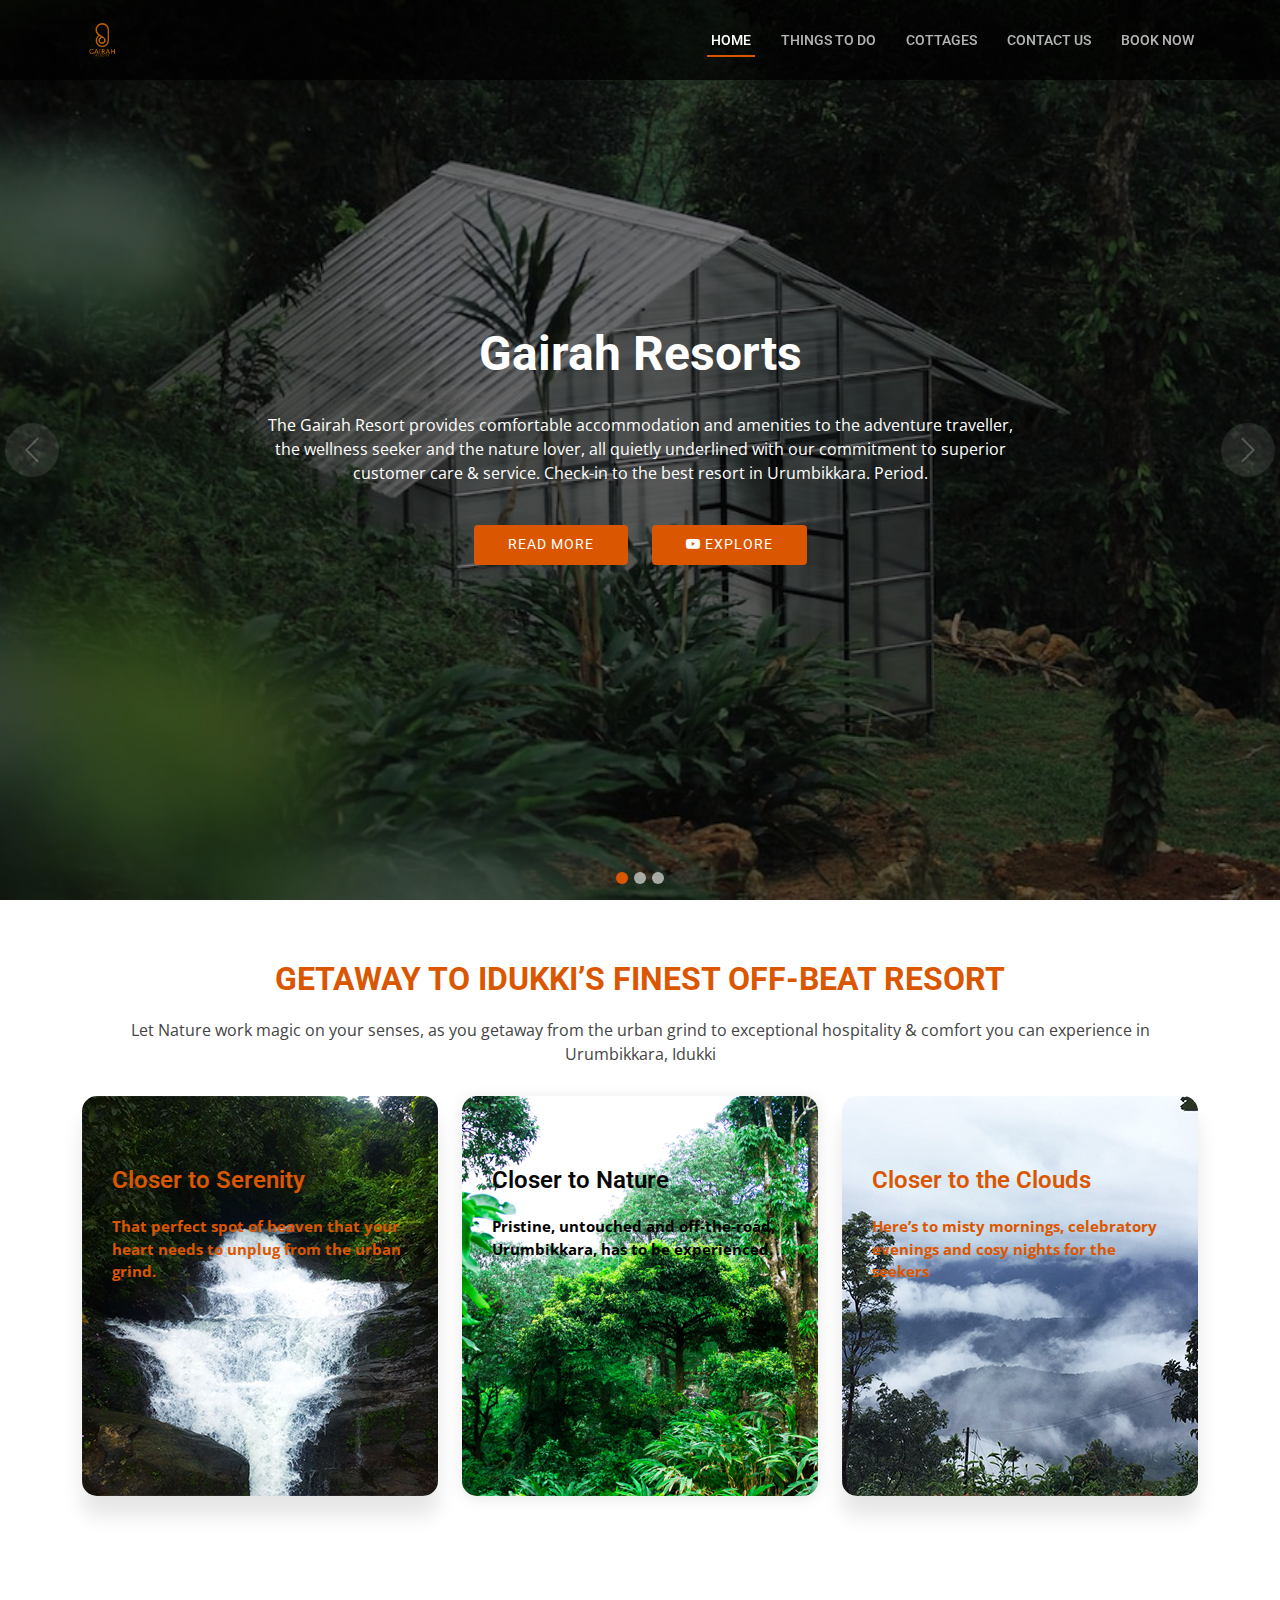
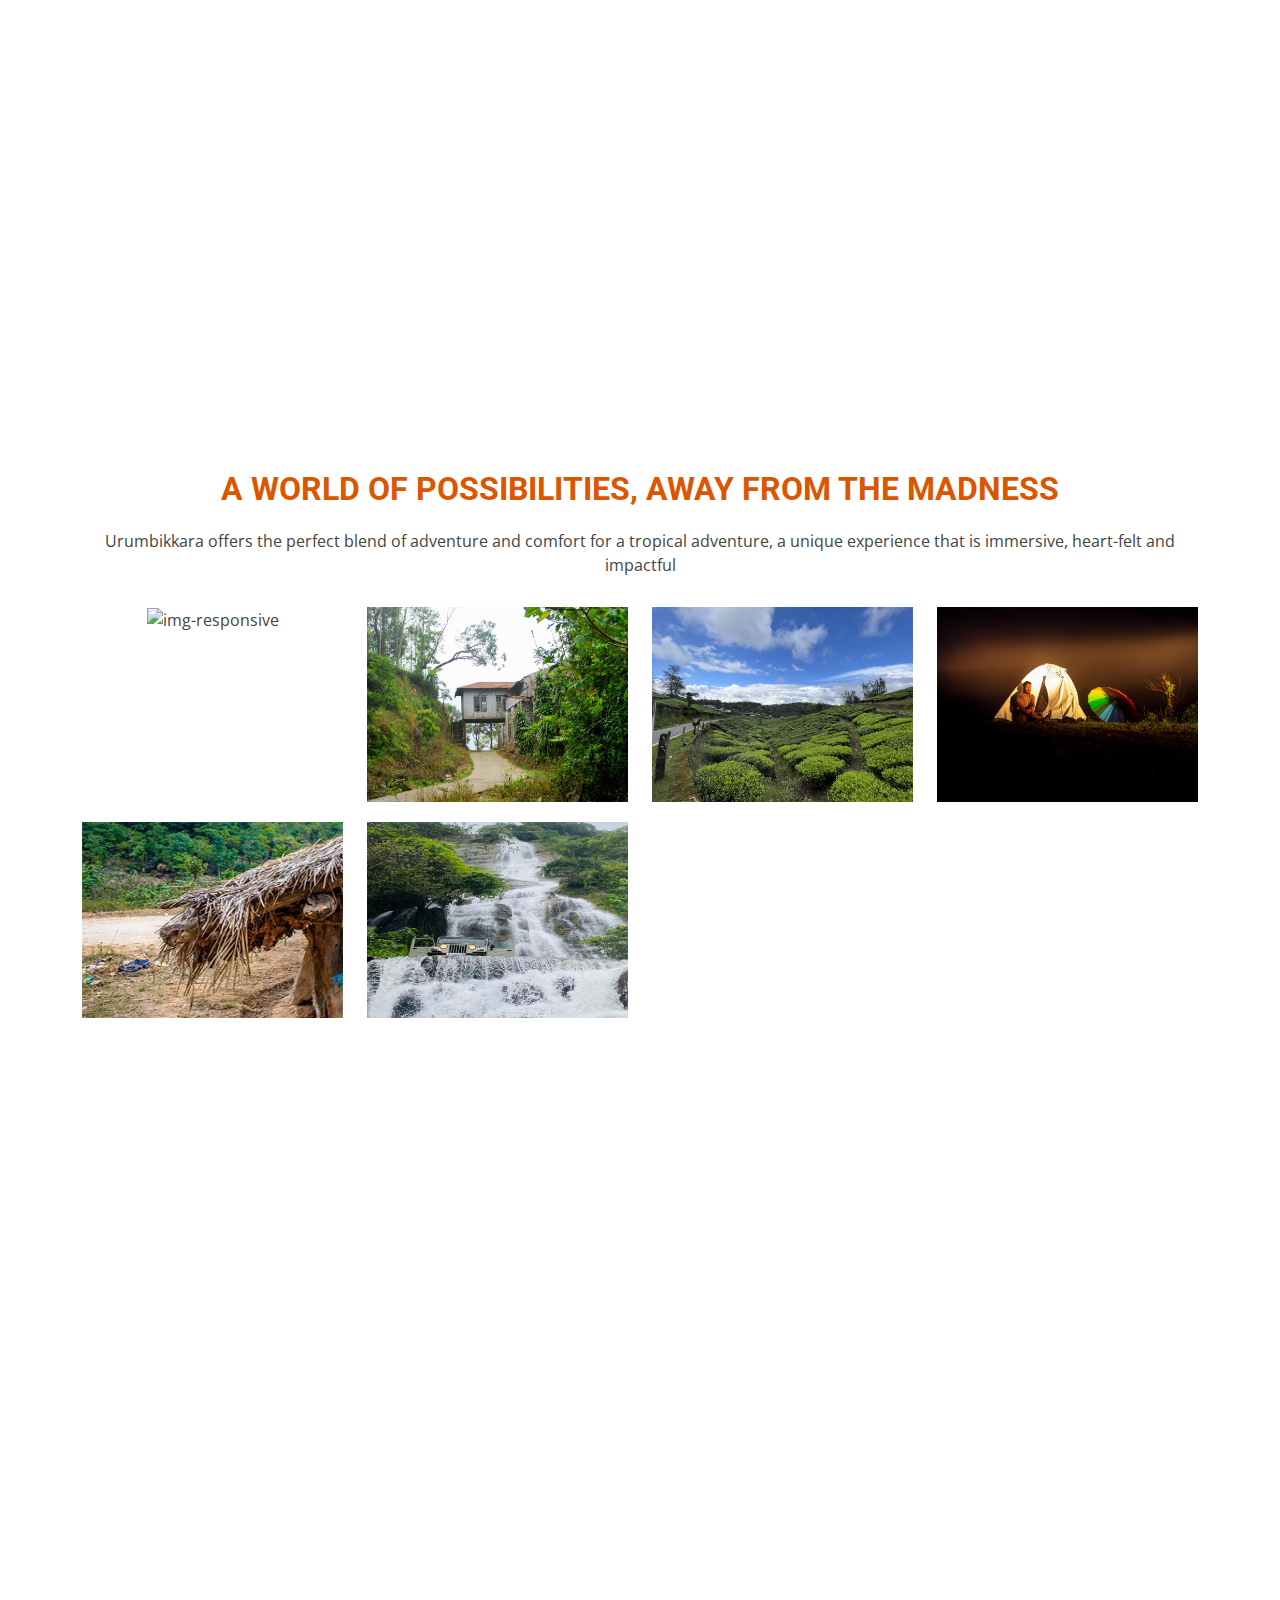
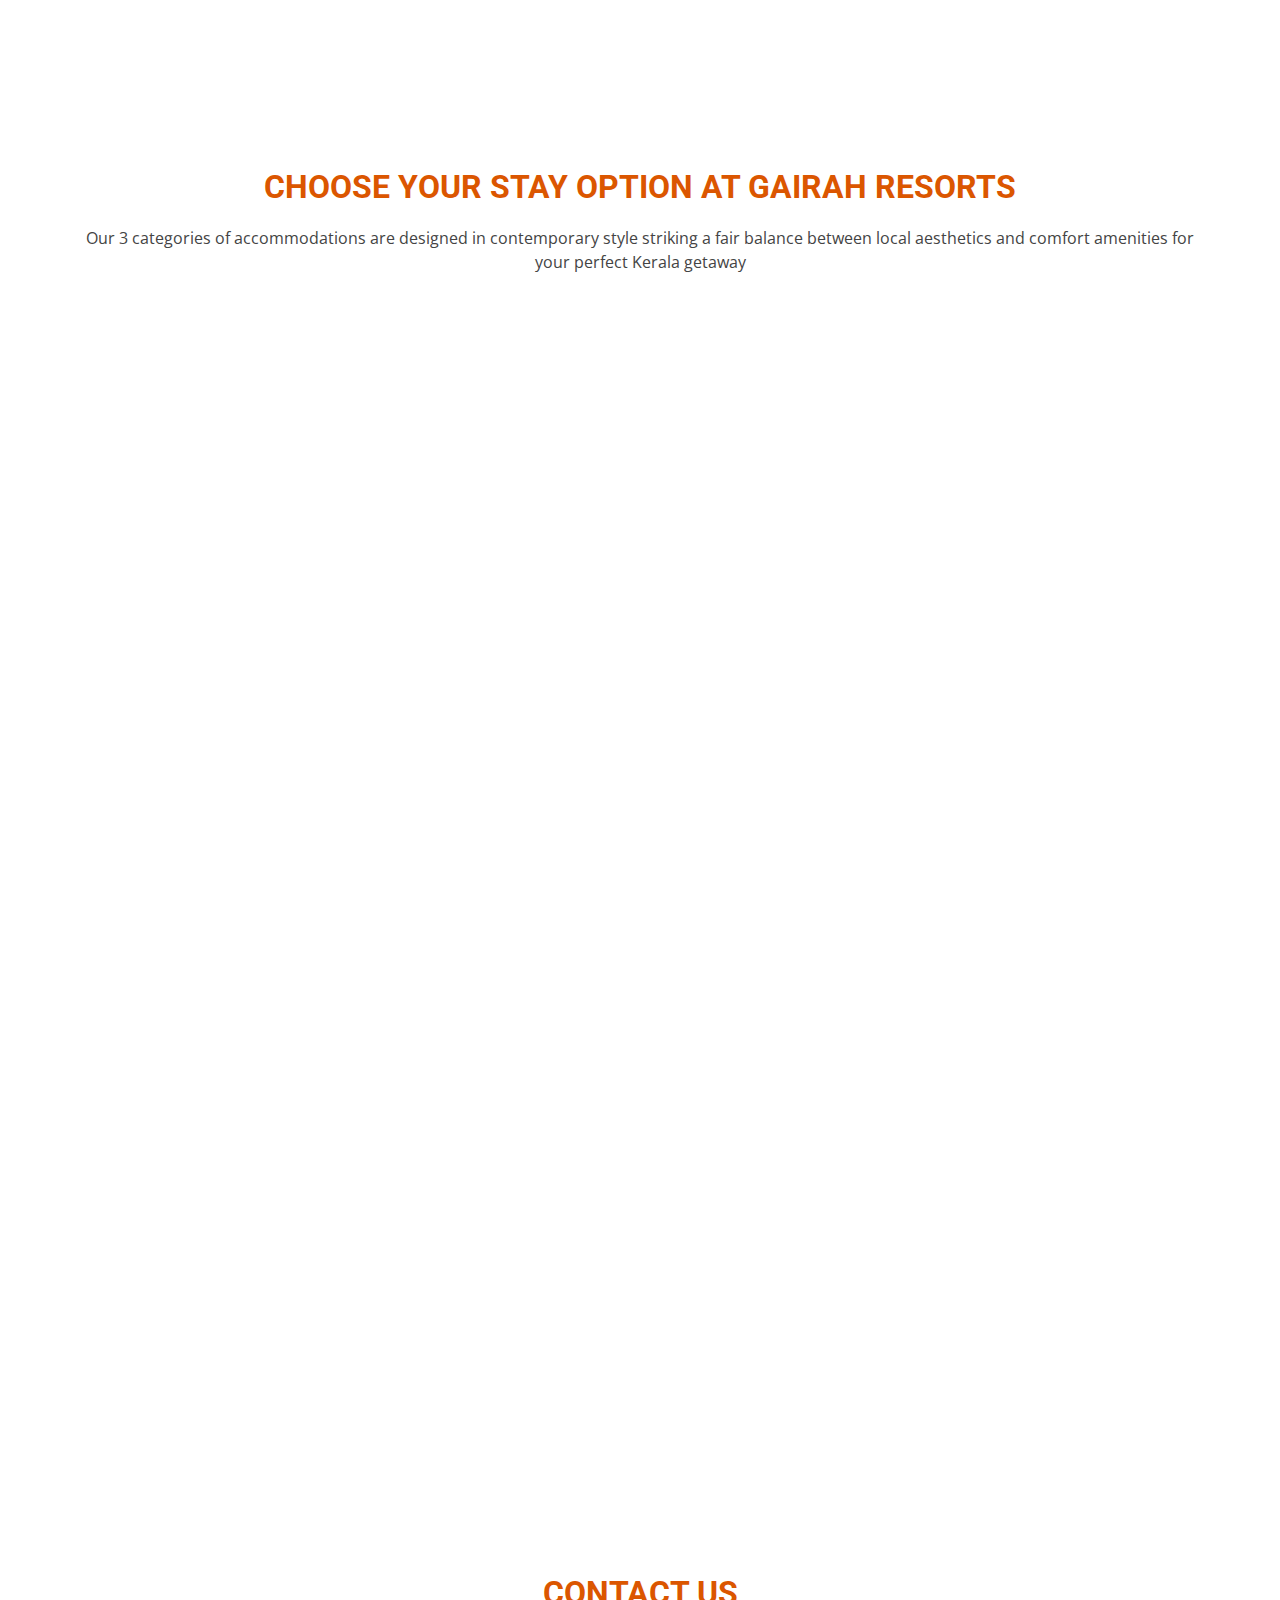
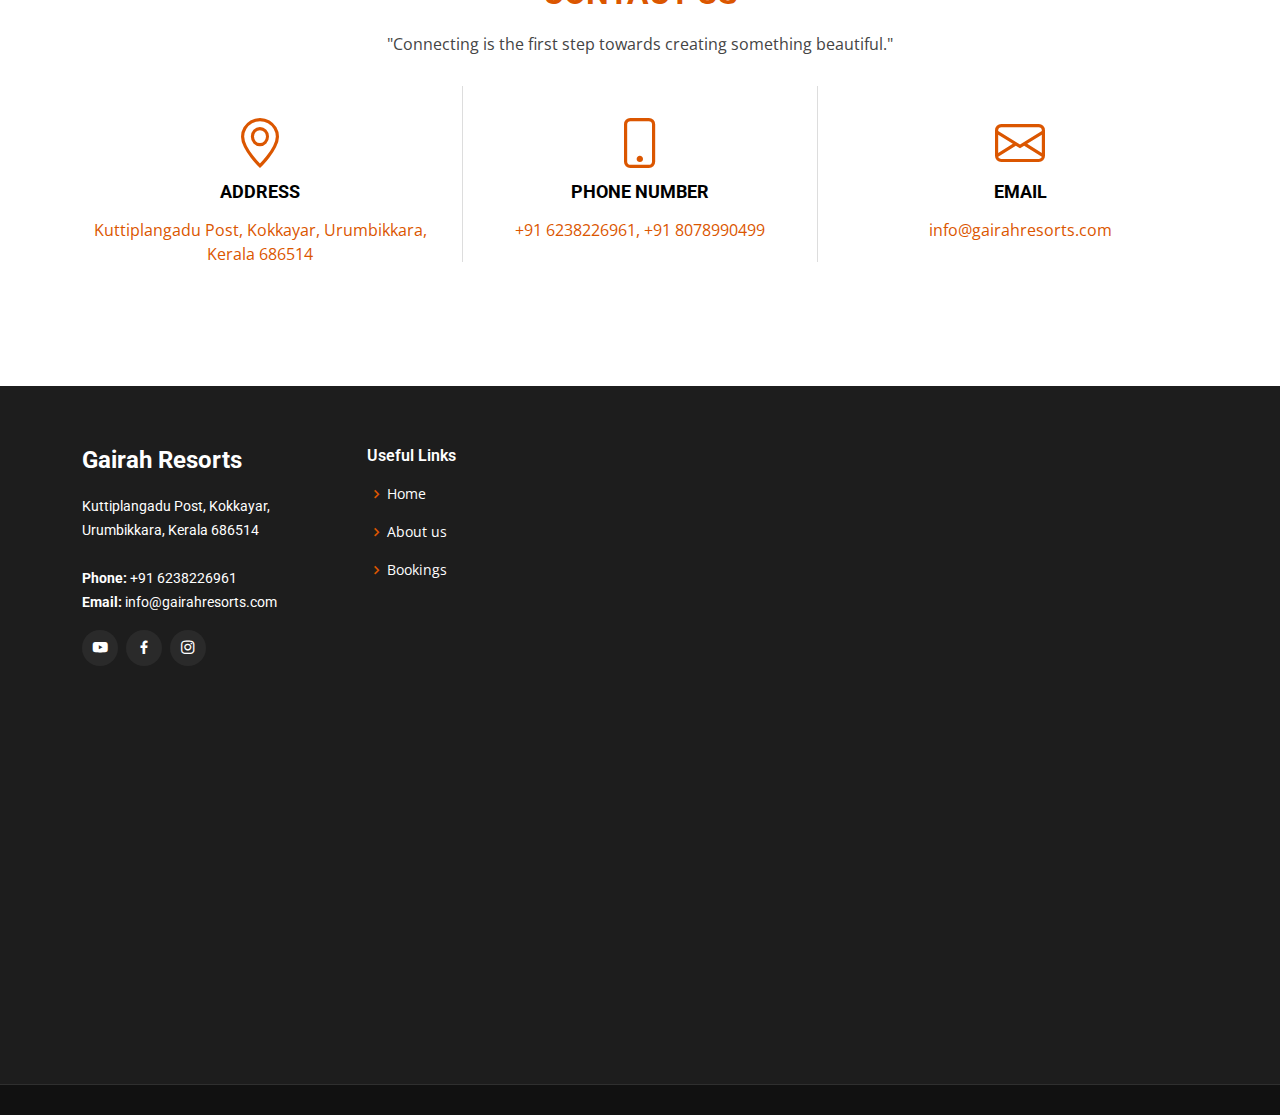
==== index.html @ cb728756 "changes committed" ====
<!DOCTYPE html>
<html lang="en">

<head>
  <meta charset="utf-8">
  <meta content="width=device-width, initial-scale=1.0" name="viewport">

  <title>Gairah Resorts</title>
  <meta content="" name="description">
  <meta content="" name="keywords">

  <!-- Favicons -->
  <link href="assets/img/gairah logo.png" rel="icon">
  <link href="assets/img/apple-touch-icon.png" rel="apple-touch-icon">

  <!-- Google Fonts -->
  <link href="https://fonts.googleapis.com/css?family=Open+Sans:300,300i,400,400i,600,600i,700,700i|Roboto:300,300i,400,400i,500,500i,600,600i,700,700i|Poppins:300,300i,400,400i,500,500i,600,600i,700,700i" rel="stylesheet">

  <!-- Vendor CSS Files -->
  <link href="assets/vendor/animate.css/animate.min.css" rel="stylesheet">
  <link href="assets/vendor/bootstrap/css/bootstrap.min.css" rel="stylesheet">
  <link href="assets/vendor/bootstrap-icons/bootstrap-icons.css" rel="stylesheet">
  <link href="assets/vendor/boxicons/css/boxicons.min.css" rel="stylesheet">
  <link href="assets/vendor/glightbox/css/glightbox.min.css" rel="stylesheet">
  <link href="assets/vendor/swiper/swiper-bundle.min.css" rel="stylesheet">

  <!-- Template Main CSS File -->
  <link href="assets/css/style.css" rel="stylesheet">

 
   <!-- Google Fonts founder-->
  <link href="https://fonts.googleapis.com/css?family=Open+Sans:300,300i,400,400i,600,600i,700,700i|Raleway:300,300i,400,400i,500,500i,600,600i,700,700i|Poppins:300,300i,400,400i,500,500i,600,600i,700,700i" rel="stylesheet">
   <!--founder stylesheet-->
  <link href="assetsfounder/css/style.css" rel="stylesheet">
  <!-- Vendor CSS Files founder-->
  <link href="assetsfounder/vendor/aos/aos.css" rel="stylesheet">

  <!-- Template Main CSS File eatopia-->
  
  <link href="assetseat/vendor/bootstrap-icons/bootstrap-icons.css" rel="stylesheet">
  <link href="assetseat/" rel="stylesheet">
  <link href="assetseat/vendor/aos/aos.css" rel="stylesheet">
  <link href="assetseat/css/main.css" rel="stylesheet">
  
</head>

<body>

  <!-- ======= Header ======= -->
  <header id="header" class="fixed-top d-flex align-items-center">
    <div class="container d-flex align-items-center justify-content-between">

      <h1 class="logo"><img src="assets/img/gairah logo.png" ></h1>
      
      <!-- <a href="index.html" class="logo"><img src="assets/img/logo.png" alt="" class="img-fluid"></a>-->

      <nav id="navbar" class="navbar">
        <ul>
          <li><a class="nav-link scrollto active" href="index.html">Home</a></li>
          <li><a class="nav-link scrollto " href="#thingstodo">Things to do</a></li>
          <li><a class="nav-link scrollto" href="#cottages">cottages</a></li>
          <li><a class="nav-link scrollto" href="#contact">Contact Us</a></li>
          <li><a class="nav-link scrollto" href="bookings.html">Book Now</a></li>
        </ul>
        <i class="bi bi-list mobile-nav-toggle"></i>
      </nav><!-- .navbar -->
    </div>
  </header><!-- End Header -->

  <!-- ======= Hero Section ======= -->
  <section id="hero">
    <div class="hero-container">
      <div id="heroCarousel" data-bs-interval="5000" class="carousel slide carousel-fade" data-bs-ride="carousel">

        <ol class="carousel-indicators" id="hero-carousel-indicators"></ol>

        <div class="carousel-inner" role="listbox">

          <!-- Slide 1 -->
          <div class="carousel-item active" style="background-image: url(assets/img/stay/gairah\ main.jpg);">
            <div class="carousel-container">
              <div class="carousel-content">
                <h2 class="animate__animated animate__fadeInDown">Gairah Resorts</h2>
                <p class="animate__animated animate__fadeInUp">The Gairah Resort provides comfortable accommodation and amenities to the adventure traveller, the wellness seeker and the nature lover, all quietly underlined with our commitment to superior customer care & service. Check-in to the best resort in Urumbikkara. Period.</p>
                <div>
                  <a href="about.html" class="btn-get-started animate__animated animate__fadeInUp scrollto">Read More</a>
                  <a href="https://youtu.be/0PUB-67webc" class="btn-get-started animate__animated animate__fadeInUp scrollto"><i style="size: 10px;" class="bi bi-youtube"></i> Explore </a>
                </div>
              </div>
            </div>
          </div>

          <!-- Slide 2 -->
          <div class="carousel-item img-responsive" style="background-image: url(assets/img/slide/godsowngetaway.jpg);">
            <div class="carousel-container">
              <div class="carousel-content" >
                <h2 class="animate__animated animate__fadeInDown" >Welcome to gods own getaway</h2>
                <p class="animate__animated animate__fadeInUp"></p>
                
              </div>
            </div>
          </div>

          <!-- Slide 3 -->
          <div class="carousel-item img-responsive" style="background-image: url(assets/img/slide/slide\ 3.jpg);">
            <div class="carousel-container">
              <div class="carousel-content">
                <h2 class="animate__animated animate__fadeInDown">Sleep to the sweetest lullabies Ever</h2>
                <p class="animate__animated animate__fadeInUp"></p>
                
              </div>
            </div>
          </div>

        </div>

        <a class="carousel-control-prev" href="#heroCarousel" role="button" data-bs-slide="prev">
          <span class="carousel-control-prev-icon bi bi-chevron-left" aria-hidden="true"></span>
        </a>

        <a class="carousel-control-next" href="#heroCarousel" role="button" data-bs-slide="next">
          <span class="carousel-control-next-icon bi bi-chevron-right" aria-hidden="true"></span>
        </a>

      </div>
    </div>
  </section><!-- End Hero -->

  

  <main id="main">

    

    

    

    <!-- ======= Getaway Section ======= -->
    <section id="why-us" class="why-us">
      <div class="container">

        <div class="section-title" >
          <h2>Getaway to Idukki’s Finest Off-beat Resort</h2>
          <p>Let Nature work magic on your senses, as you getaway from the urban grind to exceptional hospitality & comfort you can experience in Urumbikkara, Idukki</p>
        </div>

        <div class="row">

          <div class="col-lg-4">
            <div class="box" style="background-image: url(assets/img/closer.jpg);height: 400px;border-radius: 15px;" >
              
                <h4 >Closer to Serenity</h4>
              <p ><b>That perfect spot of heaven that your heart needs to unplug from the urban grind.</b></p>
              
              
            </div>
          </div>

          <div class="col-lg-4 mt-4 mt-lg-0">
            <div class="box1" style="background-image: url(assets/img/nature.jpg);height: 400px;border-radius: 15px;">
              <h4 class="gairah">Closer to Nature</h4>
              <p class="gairah"><b>Pristine, untouched and off-the-road, Urumbikkara, has to be experienced.</b></p>
            </div>
          </div>

          <div class="col-lg-4 mt-4 mt-lg-0">
            <div class="box" style="background-image: url(assets/img/clouds.jpg);height: 400px;border-radius: 15px;" >
              
              <h4> Closer to the Clouds</h4>
              <p><b>Here’s to misty mornings, celebratory evenings and cosy nights for the seekers</b></p>
            </div>
          </div>

        </div>

      </div>
    </section><!-- ======= Getaway Section End ======= -->

    <!-- ======= Testimonials Section ======= -->
    <section style="background-image: url(assets/img/Testimonial\ 1.jpg);" id="testimonials" class="testimonials">
      <div class="container" data-aos="zoom-in">

        <div  class="testimonials-slider swiper" data-aos="fade-up" data-aos-delay="100">
          <div class="swiper-wrapper">

            <div class="swiper-slide">
              <div class="testimonial-item">
                <img src="assets/img/asha jain.jpg" class="testimonial-img" alt="">
                <h3>Asha Jain</h3>
                <h4>Founder</h4>
                <p>
                  <i class="bx bxs-quote-alt-left quote-icon-left"></i>
                  Conceptualising and launching Gairah Resorts, in the times we are in, might be met with many raised eyebrows. To us, it meant raising our confidence level and inner passion to create a hospitality experience that reflected safety, care, comfort and fulfilment for every guest who checked in at Gairah. It is a promise that we consistently drive ourselves to deliver, 24/7.It’s a journey we wouldn’t miss for the world. And we would want you to be a part of the Gairah Experience too.
                  <i class="bx bxs-quote-alt-right quote-icon-right"></i>
                </p>
              </div>
            </div>
            </div>
            </div>
            </div>
            </section>

   

    <!-- ======= Things to do section ======= -->
    <section id="thingstodo" class="team">
      <div class="container">

        <div class="section-title">
          <h2>A World of Possibilities, away from the Madness</h2>
          <p>Urumbikkara offers the perfect blend of adventure and comfort for a tropical adventure, a unique experience that is immersive, heart-felt and impactful</p>
        </div>

        <div class="row">

          <div class="col-xl-3 col-lg-4 col-md-6">
            <div class="member">
              <img src="assets/img/Hilltrekking.jpg" class="img-fluid" alt="img-responsive">
              <div class="member-info">
                <div class="member-info-content">
                  <span>Off-road Trekking</span>
                </div>
              </div>
            </div>
          </div>

          <div class="col-xl-3 col-lg-4 col-md-6" data-wow-delay="0.1s">
            <div class="member">
              <img src="assets/img/experience/Sayippu-Bunglow.jpg" class="img-fluid" alt="img-responsive">
              <div class="member-info">
                <div class="member-info-content">
                  <span>Sayippu Bunglow</span>
                  
                </div>
              </div>
            </div>
          </div>

          <div class="col-xl-3 col-lg-4 col-md-6" data-wow-delay="0.2s">
            <div class="member">
              <img src="assets/img/plantation.jpg" class="img-fluid" alt="img-responsive">
              <div class="member-info">
                <div class="member-info-content">
                  
                  <span>Fruit plantation visits</span>
                  
                </div>
              </div>
            </div>
          </div>

          <div class="col-xl-3 col-lg-4 col-md-6" data-wow-delay="0.3s">
            <div class="member">
              <img src="assets/img/experience/Hill top camping (1).jpg" class="img-fluid" alt="img-responsive">
              <div class="member-info">
                <div class="member-info-content">  
                  <span>Hill top Camping</span>
                </div>
              </div>
            </div>
          </div>

          <div class="col-xl-3 col-lg-4 col-md-6" data-wow-delay="0.2s">
            <div class="member">
              <img src="assets/img/experience/Village.jpg" class="img-fluid" alt="img-responsive">
              <div class="member-info">
                <div class="member-info-content">
                  
                  <span>Ethnic Tribal Village Visit</span>
                  
                </div>
              </div>
            </div>
          </div>

          <div class="col-xl-3 col-lg-4 col-md-6" data-wow-delay="0.2s">
            <div class="member">
              <img src="assets/img/waterfalls.jpg" class="img-fluid" alt="img-responsive">
              <div class="member-info">
                <div class="member-info-content">
                  
                  <span>Explore all the Waterfalls</span>
                  
                </div>
              </div>
            </div>
          </div>




        </div>

      </div>
    </section><!-- End Things to do section  -->

    <!-- ======= Eatopia Section ======= -->
    <section id="call-to-action" class="call-to-action">
      <div class="container text-center" data-aos="zoom-out">
        <a href="assetseat/img/Eatopia/eatopia.MP4" class="glightbox play-btn"></a>
        <h3>Eatopia</h3>
        <p> Food, prepared the Forgotten Way</p>
        <a class="cta-btn" href="eatopia.html">Explore</a>
      </div>
    </section><!-- End Eatopia Section -->

    <!-- ======= Pricing Section ======= -->
    <section id="cottages" class="pricing">
      <div class="container">

        <div class="section-title">
          <h2>Choose your Stay Option at Gairah Resorts</h2>
          <p>Our 3 categories of accommodations are designed in contemporary style striking a fair balance between local aesthetics and comfort amenities for your perfect Kerala getaway
          </p>
        </div>
        

        <div class="row">

          <section id="call-to-action"  class="call-to-action col-lg-4">
            <div class="container text-center" style="background-image: url(assets/img/stay/Bamboo\ 2.jpg);" data-aos="zoom-out">
              <h3>Bamboo Cottages</h3>
              <p> Seasonal pricing</p>
              <a class="cta-btn" href="bamboo.html">Know more</a>
            </div>
          </section>

          <section id="call-to-action" class="call-to-action col-lg-4">
            <div class="container text-center" style="background-image: url(assets/img/stay/Deluxe\ 2.jpg);" data-aos="zoom-out">
              
              <h3>Deluxe Cottages</h3>
              <p> Seasonal pricing</p>
              <a class="cta-btn" href="deluxe.html">Know more</a>
            </div>
          </section>

          <section id="call-to-action" class="call-to-action col-lg-4">
            <div class="container text-center" style="background-image: url(assets/img/stay/wooden\ 4.jpg);" data-aos="zoom-out">
              <h3>Wooden Cottages</h3>
              <p> Seasonal pricing</p>
              <a class="cta-btn" href="wooden.html">Know more</a>
            </div>
          </section>

        </div>

      </div>
    </section><!-- End Pricing Section -->

    <!-- ======= Comments Section ======= -->
    <section style="background-image: url(assets/img/Eatopia.jpg);" id="testimonials" class="testimonials">
      <div class="container" data-aos="zoom-in">

        <div  class="testimonials-slider swiper" data-aos="fade-up" data-aos-delay="100">
          <div class="swiper-wrapper">

            <div class="swiper-slide">
              <div class="testimonial-item container" style="background-image: url(assets/img/annu.jpeg);border-radius: 15px;">
                <img src="assets/img/review/text-150x150.jpg" class="testimonial-img" alt="">
                <h3 style="color: black;"><a href="https://www.google.com/travel/hotels/entity/CgoIs_ivx6ilnsIQEAE/reviews?g2lb=2502548%2C2503771%2C2503781%2C4258168%2C4270442%2C4306835%2C4308226%2C4317915%2C4371335%2C4401769%2C4419364%2C4515404%2C4545890%2C4596364%2C4597339%2C4605861%2C4617195%2C4270859%2C4284970%2C4291517&hl=en-IN&gl=in&ssta=1&rp=ELP4r8eopZ7CEBCz-K_HqKWewhA4AkAASAHAAQI&ictx=1&ved=0CAAQ5JsGahcKEwiYx-7o4Z2AAxUAAAAAHQAAAAAQBA&utm_campaign=sharing&utm_medium=link&utm_source=htls&ts=CAESABpJCisSJzIlMHgzYjA2NGI3OGVlMzllYWVkOjB4MTA4NDc5MmE4OGViZmMzMxoAEhoSFAoHCOcPEAcYFRIHCOcPEAcYFhgBMgIQACoJCgU6A0lOUhoA">Manoj Jacob</a></h3>
                <h4 style="color: black;">Kerala</h4>
                <p style="color: black;">
                  <i class="bx bxs-quote-alt-left quote-icon-left"></i>
                  Gairah resort is a hidden gem nestled in Urumbikkara -a lesser known hill station situated in the Western Ghats. Right from the moment one steps onto the property to the time one leaves, you are treated as royalty. The clean rooms and bathrooms with 24 hours hot water added to the happiness factor. The manager Mr Vinu leaves no stone unturned whilst providing you with a wonderful experience. The pleasant climate combined with the picturesque and scenic locales add to the exhilarating experience. One can choose to go off roading along mountain paths or just choose to relax in your room. Either way its a great way to unwind and become one with nature. To add to this the food provided was absolutely delicious and mouth watering. Overall i would definitely recommend Gairah resort to anyone and everyone.
                  <i class="bx bxs-quote-alt-right quote-icon-right"></i>
                </p>
              </div>  
            </div>
            <div class="swiper-slide" >
              <div class="testimonial-item" style="background-image: url(assets/img/annu.jpeg);height: 500px;border-radius: 15px;">
                <img src="assets/img/review/Dr-Habeeb-Mohammed-150x150.jpg" class="testimonial-img" alt="">
                <h3 style="color: black;"><a href="https://www.google.com/maps/contrib/110288517773420079531/photos/@9.6774737,76.3545597,9z/data=!3m1!4b1!4m3!8m2!3m1!1e1?hl=en-IN&entry=ttu">Dr Habeeb Muhammed</a></h3>
                <h4 style="color: black;">Kerala</h4>
                <p style="color: black;">
                  <i class="bx bxs-quote-alt-left quote-icon-left"></i>
                  Rooms are good and clean

They’ll arrange everything you want like off-road ride tent stay on hill station 🏕️

<br>Food was yummy🍗🍖🍛🍜🍝


<br>Staffs was are very friendly


<br>Safe and secure stay for families


<br>jeep Off-road was jut awesome 🏞️🚙
                  <i class="bx bxs-quote-alt-right quote-icon-right"></i>
                </p>
              </div>
            </div>
            </div>
            </div>
            </div>
            </section>
<!--End comments section-->

    

    <!-- ======= Contact Section ======= -->
    <section id="contact" class="contact">
      <div class="container">

        <div class="section-title">
          <h2>Contact Us</h2>
          <p>"Connecting is the first step towards creating something beautiful."</p>
        </div>

        <div class="row contact-info">

          <div class="col-md-4">
            <div class="contact-address">
              <a href="https://maps.app.goo.gl/UzeaBw7KtS5gTEod6?g_st=ic" style="font-size: 50px;" class="bi-geo-alt"></a>
              <h3>Address</h3>
              <address>Kuttiplangadu Post, Kokkayar, Urumbikkara, Kerala 686514</address>
            </div>
          </div>

          <div class="col-md-4">
            <div class="contact-phone">
              <a href="tel:+155895548855" style="font-size: 50px;" class="bi bi-phone"></a>
              <h3>Phone Number</h3>
              <p><a> +91 6238226961, +91 8078990499</a></p>
            </div>
          </div>

          <div class="col-md-4">
            <div class="contact-email">
              <a href="mailto:info@gairahresorts.com" style="font-size: 50px;" class="bi bi-envelope"></a>
              <h3>Email</h3>
              <p><a>info@gairahresorts.com</a></p>
            </div>
          </div>

        </div>

        
        

      </div>
    </section><!-- End Contact Section -->

  </main><!-- End #main -->

 <!-- ======= Footer ======= -->
 <footer id="footer">
  <div class="footer-top">
    <div class="container">
      <div class="row">

        <div class="col-lg-3 col-md-6">
          <div class="footer-info">
            <h3>Gairah Resorts</h3>
            <p>
              Kuttiplangadu Post, Kokkayar, Urumbikkara, Kerala 686514<br><br>
              <strong>Phone:</strong> +91 6238226961<br>
              <strong>Email:</strong> info@gairahresorts.com<br>
            </p>
            <div class="social-links mt-3">
              <a href="https://youtube.com/@gairahresorts" class="youtube"><i class="bx bxl-youtube"></i></a>
              <a href="https://www.facebook.com/GairahResortsUrumbikkara" class="facebook"><i class="bx bxl-facebook"></i></a>
              <a href="https://www.instagram.com/gairah_resorts/" class="instagram"><i class="bx bxl-instagram"></i></a>
            </div>
          </div>
        </div>
        

        <div class="col-lg-2 col-md-6 footer-links">
          <h4>Useful Links</h4>
          <ul>
            <li><i class="bx bx-chevron-right"></i> <a href="index.html">Home</a></li>
            <li><i class="bx bx-chevron-right"></i> <a href="about.html">About us</a></li>
            <li><i class="bx bx-chevron-right"></i> <a href="bookings.html">Bookings</a></li>
          </ul>
        </div>

        <div class="mapouter"><div class="gmap_canvas"><iframe class="gmap_iframe" width="100%" frameborder="0" scrolling="no" marginheight="0" marginwidth="0" src="https://maps.google.com/maps?width=455&amp;height=358&amp;hl=en&amp;q=gairah resorts&amp;t=k&amp;z=17&amp;ie=UTF8&amp;iwloc=B&amp;output=embed"></iframe><a href="https://connectionsgame.org/">Connections NYT</a></div><style>.mapouter{position:relative;text-align:right;width:100%;height:358px;}.gmap_canvas {overflow:hidden;background:none!important;width:100%;height:358px;}.gmap_iframe {height:358px!important;}</style></div>

        

      

        


      </div>
      
      
    </div>
    
  </div>
  

</footer><!-- End Footer -->

  <a href="#" class="back-to-top d-flex align-items-center justify-content-center"><i class="bi bi-arrow-up-short"></i></a>

  <!-- Vendor JS Files -->
  <script src="assets/vendor/purecounter/purecounter_vanilla.js"></script>
  <script src="assets/vendor/bootstrap/js/bootstrap.bundle.min.js"></script>
  <script src="assets/vendor/glightbox/js/glightbox.min.js"></script>
  <script src="assets/vendor/isotope-layout/isotope.pkgd.min.js"></script>
  <script src="assets/vendor/swiper/swiper-bundle.min.js"></script>
  <script src="assets/vendor/php-email-form/validate.js"></script>

  <!-- Template Main JS File -->
  <script src="assets/js/main.js"></script>


    <!-- Vendor JS Files founder-->
    <script src="assetsfounder/vendor/purecounter/purecounter_vanilla.js"></script>
    <script src="assetsfounder/vendor/aos/aos.js"></script>
    <script src="assetsfounder/vendor/bootstrap/js/bootstrap.bundle.min.js"></script>
    <script src="assetsfounder/vendor/glightbox/js/glightbox.min.js"></script>
    <script src="assetsfounder/vendor/isotope-layout/isotope.pkgd.min.js"></script>
    <script src="assetsfounder/vendor/swiper/swiper-bundle.min.js"></script>
    <script src="assetsfounder/vendor/php-email-form/validate.js"></script>
  
    <!-- Template Main JS File founder-->
    <script src="assetsfounder/js/main.js"></script>

    <!-- Vendor JS Files eatoipa-->
  <script src="assetseat/vendor/bootstrap/js/bootstrap.bundle.min.js"></script>
  <script src="assetseat/vendor/aos/aos.js"></script>
  <script src="assetseat/vendor/glightbox/js/glightbox.min.js"></script>
  <script src="assetseat/vendor/purecounter/purecounter_vanilla.js"></script>
  <script src="assetseat/vendor/swiper/swiper-bundle.min.js"></script>
  <script src="assetseat/vendor/isotope-layout/isotope.pkgd.min.js"></script>
  <script src="assetseat/vendor/php-email-form/validate.js"></script>

  <!-- Template Main JS File eatopia-->
  <script src="assetseat/js/main.js"></script>
</body>

</html>
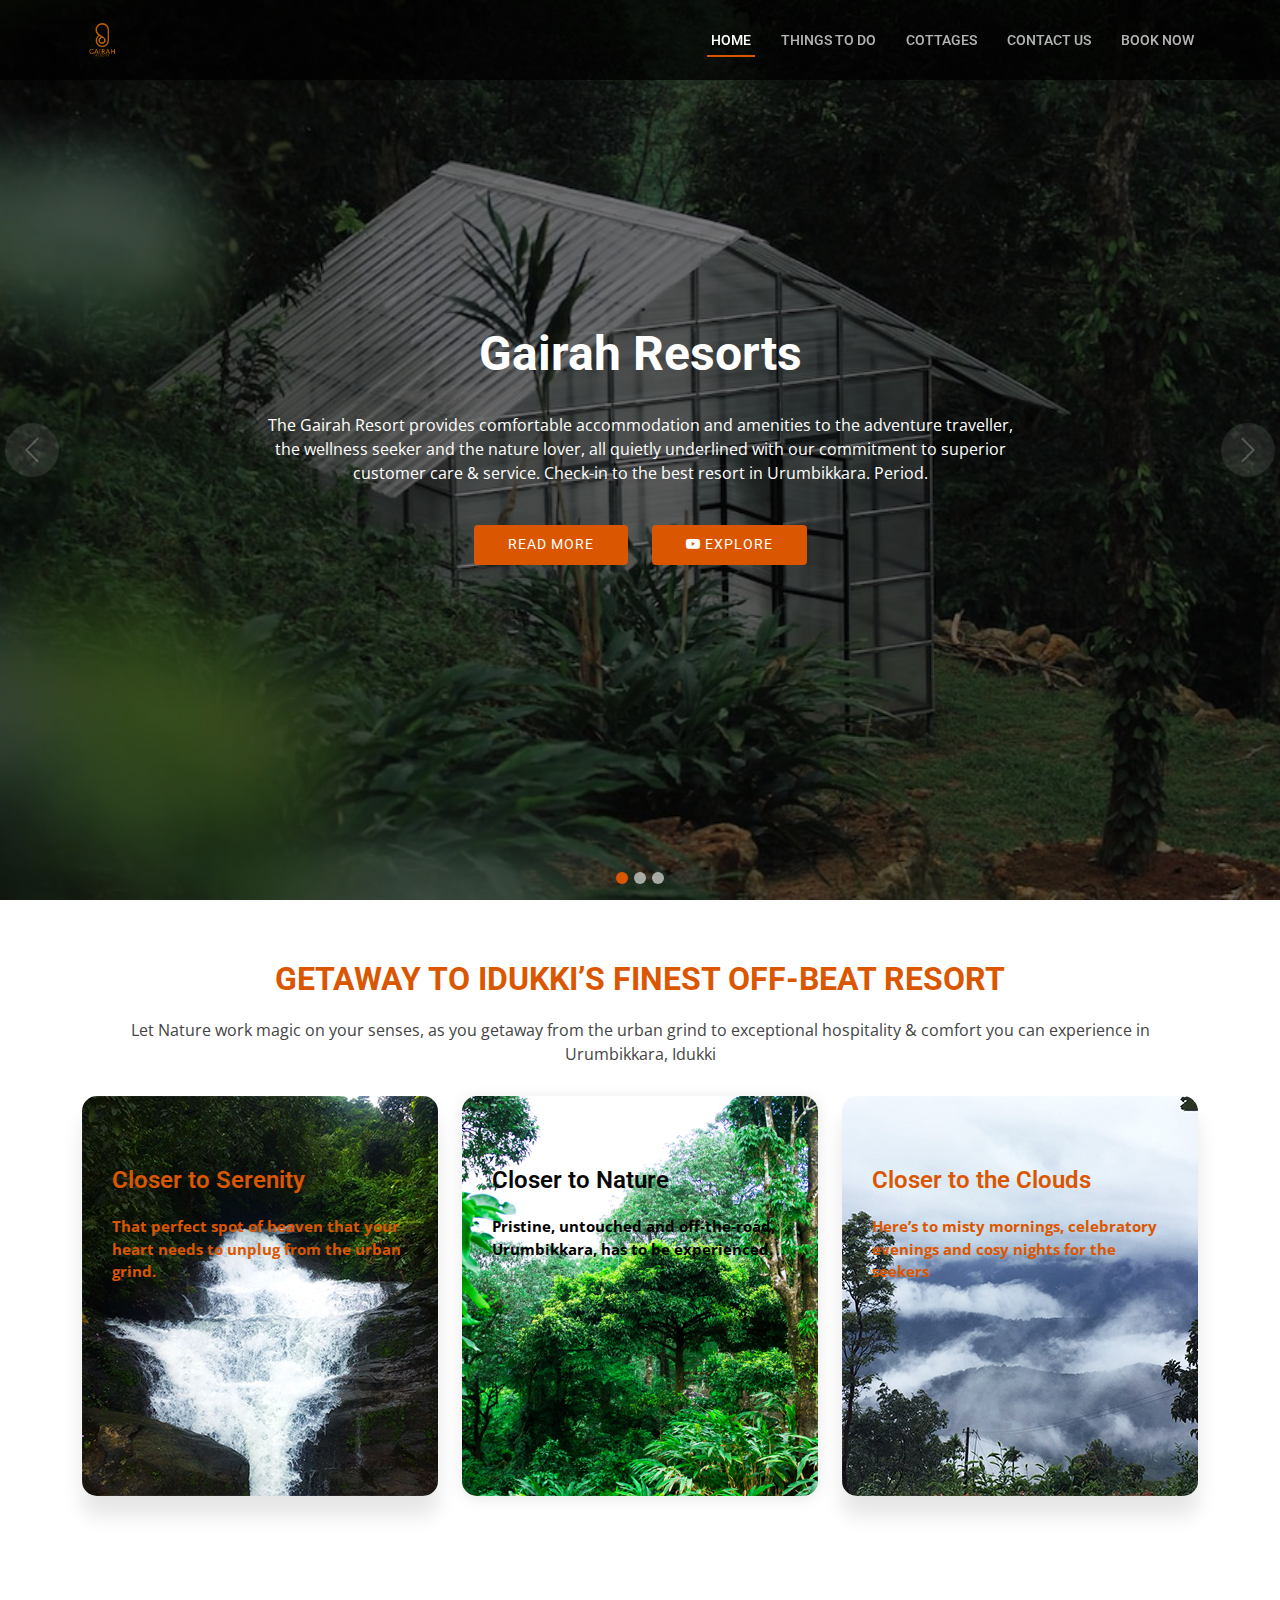
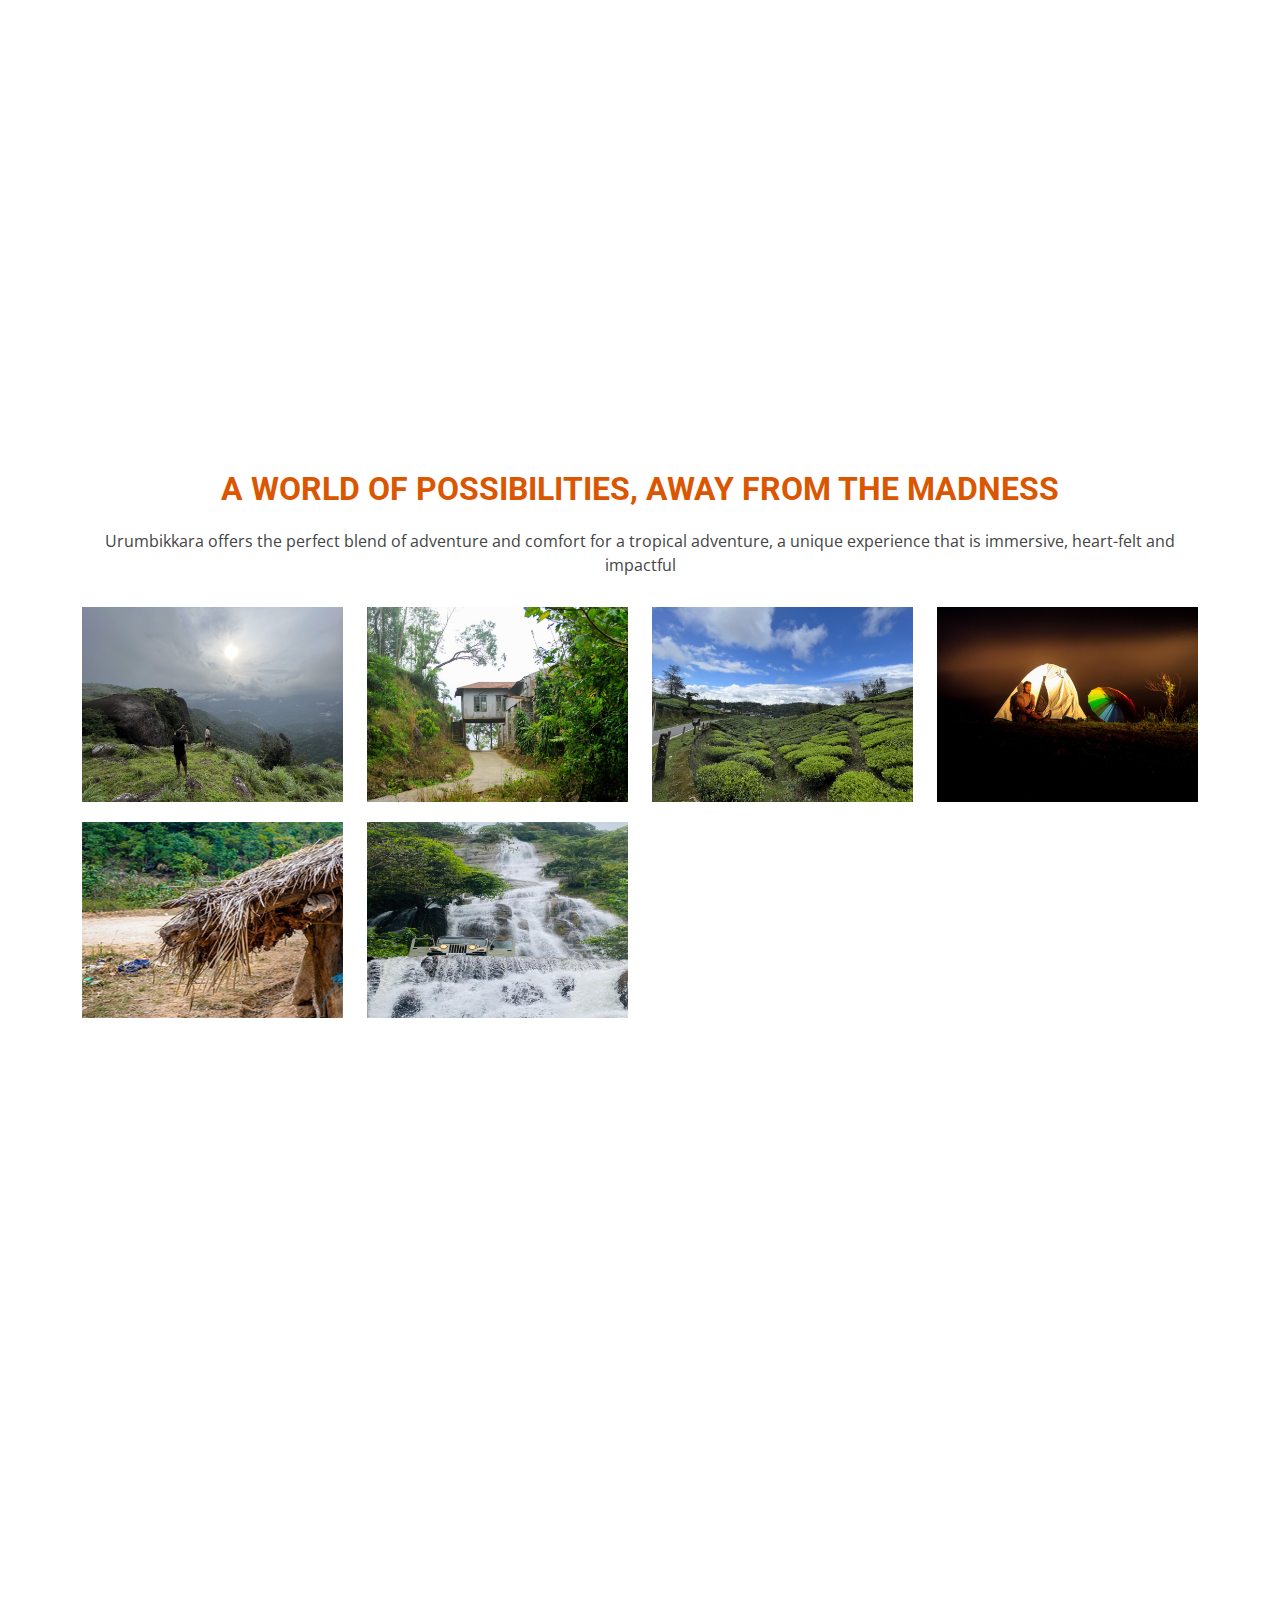
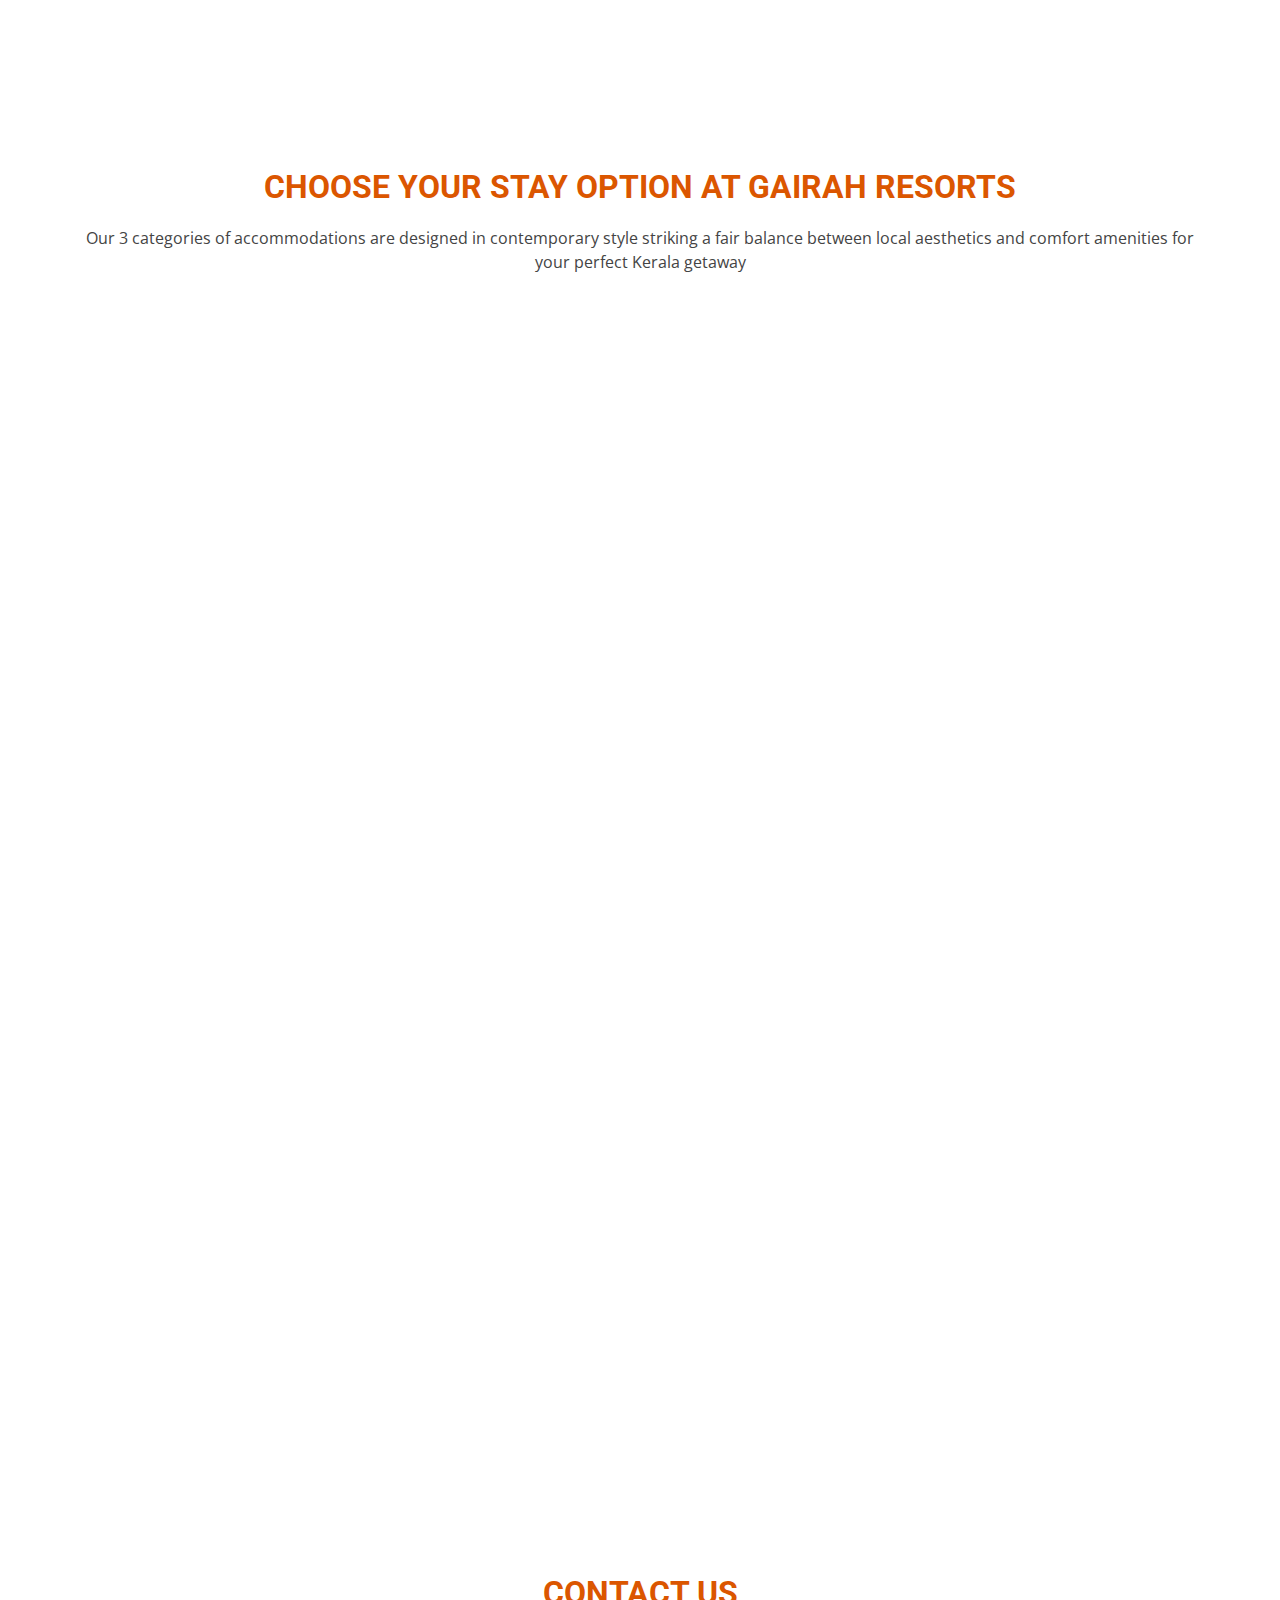
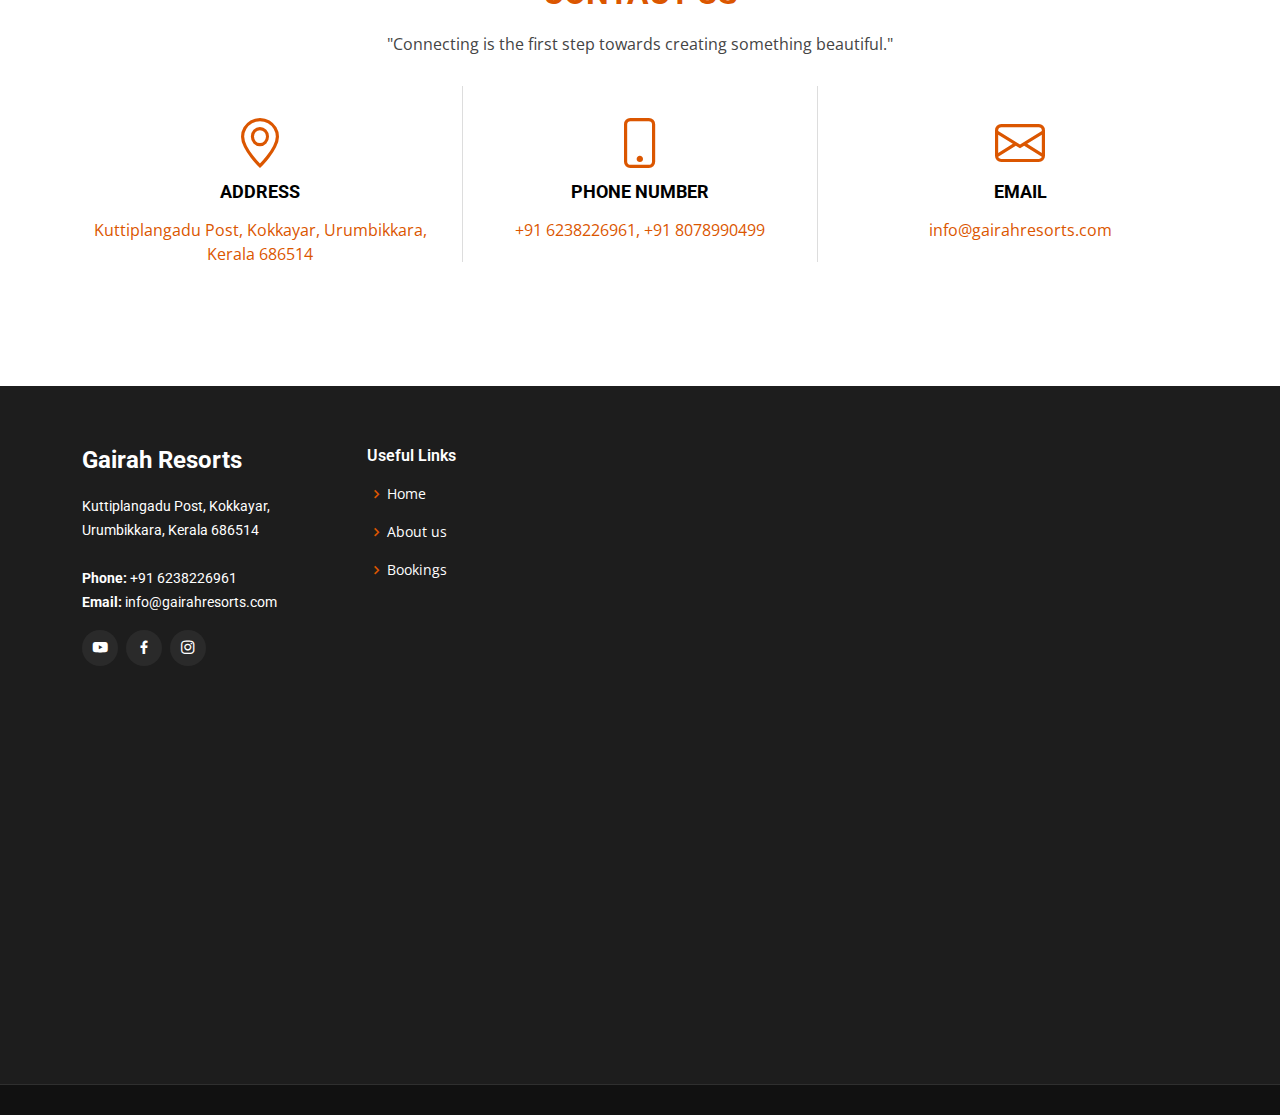
==== commit ea1f75a1: "Update image source path for Hilltrekking image." ====
--- a/index.html
+++ b/index.html
@@ -216,7 +216,7 @@
 
           <div class="col-xl-3 col-lg-4 col-md-6">
             <div class="member">
-              <img src="assets/img/Hilltrekking.jpg" class="img-fluid" alt="img-responsive">
+              <img src="assets/img/experience/Hilltrekking.jpg" class="img-fluid" alt="img-responsive">
               <div class="member-info">
                 <div class="member-info-content">
                   <span>Off-road Trekking</span>
@@ -498,6 +498,9 @@
 
   <a href="#" class="back-to-top d-flex align-items-center justify-content-center"><i class="bi bi-arrow-up-short"></i></a>
 
+  <div id="preloader"></div>
+
+
   <!-- Vendor JS Files -->
   <script src="assets/vendor/purecounter/purecounter_vanilla.js"></script>
   <script src="assets/vendor/bootstrap/js/bootstrap.bundle.min.js"></script>
--- a/assets/css/style.css
+++ b/assets/css/style.css
@@ -59,6 +59,41 @@
   .back-to-top.active {
     visibility: visible;
     opacity: 1;
+  }
+
+ /*--------------------------------------------------------------
+  # Preloader
+  --------------------------------------------------------------*/
+  #preloader {
+    position: fixed;
+    inset: 0;
+    z-index: 999999;
+    overflow: hidden;
+    background: #fff;
+    transition: all 0.6s ease-out;
+  }
+  
+  #preloader:before {
+    content: "";
+    position: fixed;
+    top: calc(50% - 30px);
+    left: calc(50% - 30px);
+    border: 6px solid #DB5600;
+    border-color: #DB5600 transparent #DB5600 transparent;
+    border-radius: 50%;
+    width: 60px;
+    height: 60px;
+    animation: animate-preloader 1.5s linear infinite;
+  }
+  
+  @keyframes animate-preloader {
+    0% {
+      transform: rotate(0deg);
+    }
+  
+    100% {
+      transform: rotate(360deg);
+    }
   }
   
   /*--------------------------------------------------------------
@@ -1448,4 +1483,4 @@
   
   
   
-  +  
